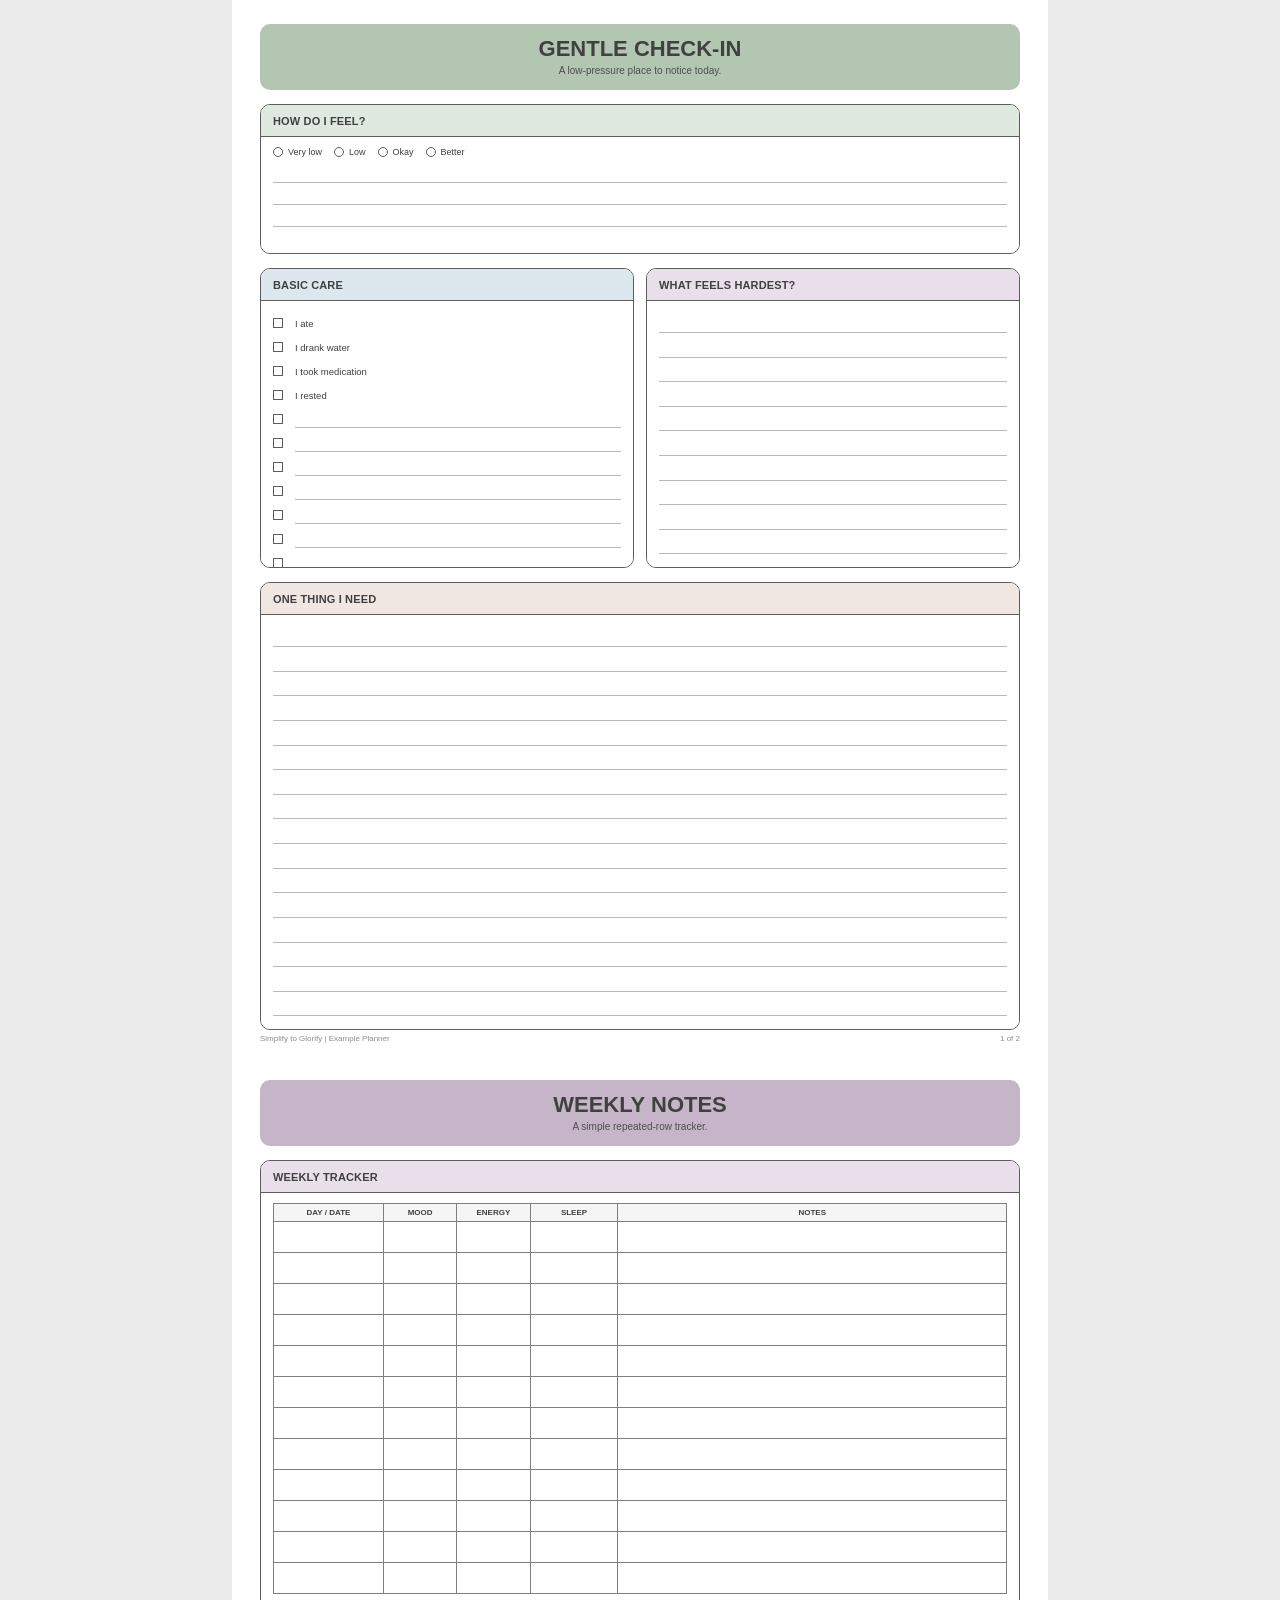
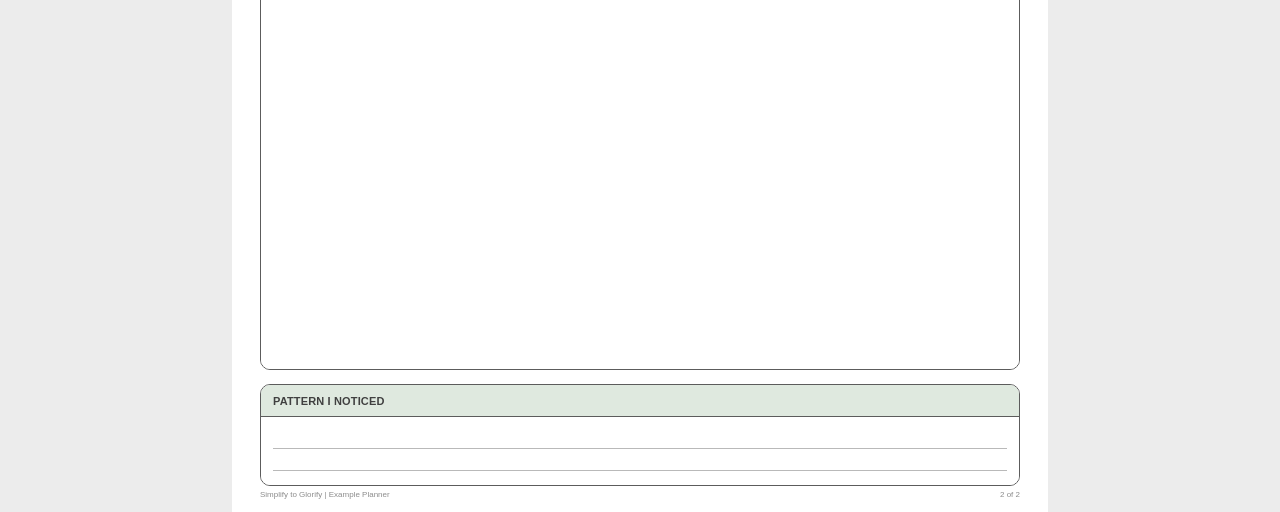
==== examples/basic/output.html @ 71f54cfe "Polish repository presentation and examples" ====
<!doctype html><html lang="en"><head><meta charset="utf-8"><meta name="viewport" content="width=device-width,initial-scale=1"><title>Gentle Example Planner</title><style>
*{box-sizing:border-box}
html,body{margin:0;padding:0;background:#ececec;font-family:Arial,Helvetica,sans-serif;color:#404040}
@page{size:Letter;margin:0}
.page{position:relative;width:816px;height:1056px;margin:0 auto;background:#fff;page-break-after:always;overflow:hidden}
.page:last-child{page-break-after:auto}
.header{position:absolute;left:28px;top:24px;width:760px;height:66px;border-radius:10px;background:var(--theme);display:flex;flex-direction:column;justify-content:center;align-items:center;text-align:center;padding:0 16px}
.title{font-size:22px;font-weight:800;line-height:1;margin:0 0 5px}
.subtitle{font-size:10px;line-height:1.1;color:#4d4d4d;margin:0}
.footer{position:absolute;left:28px;bottom:10px;width:760px;height:16px;display:flex;justify-content:space-between;align-items:center;font-size:8px;color:#8c8c8c}
.box{position:absolute;border:1.2px solid #5c5c5c;border-radius:10px;background:#fff;overflow:hidden}
.head{height:32px;display:flex;align-items:center;padding:0 12px;font-size:11px;font-weight:800;text-transform:uppercase;border-bottom:1.2px solid #5c5c5c;letter-spacing:.15px}
.sage{background:#dfe9df}.lav{background:#e8dfea}.blue{background:#dce8ee}.warm{background:#f0e6e2}.rose{background:#eee0dd}.ivory{background:#fbf9f6}
.body{height:calc(100% - 32px);padding:10px 12px;background:#fff}
.prompt{font-size:9px;font-weight:700;margin:0 0 4px}
.line{height:22px;border-bottom:1px solid #b9b9b9}
.line.tight{height:18px}.line.tall{height:27px}
.grid-lines{display:grid;height:100%;grid-template-rows:repeat(var(--rows),1fr);gap:0}
.check-row{display:grid;grid-template-columns:14px 1fr;gap:8px;align-items:center;height:24px;font-size:9.5px}
.check{width:10px;height:10px;border:1px solid #5c5c5c}
.radio{width:10px;height:10px;border:1px solid #5c5c5c;border-radius:50%}
.pill-row{display:flex;gap:12px;flex-wrap:wrap;align-items:center;font-size:9px;margin-bottom:4px}
.pill{display:flex;align-items:center;gap:5px}
.two-col{display:grid;grid-template-columns:1fr 1fr;gap:12px;height:100%}
.label{font-size:9.5px;font-weight:700;margin-bottom:4px}
.small{font-size:8.5px;color:#555}.callout{font-size:10px;line-height:1.35}
.table{width:100%;border-collapse:collapse;table-layout:fixed;font-size:8px}
.table th,.table td{border:1px solid #7f7f7f;padding:4px;vertical-align:top}
.table th{background:#f5f5f5;font-weight:800;text-transform:uppercase;text-align:center}
.table td{height:31px}.center{text-align:center}
</style></head><body><section class="page" data-document-role="page" data-label="GENTLE CHECK-IN" style="--theme:#b2c6b1"><div class="header"><div class="title">GENTLE CHECK-IN</div><div class="subtitle">A low-pressure place to notice today.</div></div><div class="box" style="left:28px;top:104px;width:760px;height:150px"><div class="head sage">How do I feel?</div><div class="body"><div class="pill-row"><div class="pill"><div class="radio"></div><span>Very low</span></div><div class="pill"><div class="radio"></div><span>Low</span></div><div class="pill"><div class="radio"></div><span>Okay</span></div><div class="pill"><div class="radio"></div><span>Better</span></div></div><div class="line"></div><div class="line"></div><div class="line"></div></div></div><div class="box" style="left:28px;top:268px;width:374px;height:300px"><div class="head blue">Basic care</div><div class="body"><div class="check-row"><div class="check"></div><div>I ate</div></div><div class="check-row"><div class="check"></div><div>I drank water</div></div><div class="check-row"><div class="check"></div><div>I took medication</div></div><div class="check-row"><div class="check"></div><div>I rested</div></div><div class="check-row"><div class="check"></div><div class="line tight"></div></div><div class="check-row"><div class="check"></div><div class="line tight"></div></div><div class="check-row"><div class="check"></div><div class="line tight"></div></div><div class="check-row"><div class="check"></div><div class="line tight"></div></div><div class="check-row"><div class="check"></div><div class="line tight"></div></div><div class="check-row"><div class="check"></div><div class="line tight"></div></div><div class="check-row"><div class="check"></div><div class="line tight"></div></div></div></div><div class="box" style="left:414px;top:268px;width:374px;height:300px"><div class="head lav">What feels hardest?</div><div class="body"><div class="grid-lines" style="--rows:10"><div class="line"></div><div class="line"></div><div class="line"></div><div class="line"></div><div class="line"></div><div class="line"></div><div class="line"></div><div class="line"></div><div class="line"></div><div class="line"></div></div></div></div><div class="box" style="left:28px;top:582px;width:760px;height:448px"><div class="head warm">One thing I need</div><div class="body"><div class="grid-lines" style="--rows:16"><div class="line"></div><div class="line"></div><div class="line"></div><div class="line"></div><div class="line"></div><div class="line"></div><div class="line"></div><div class="line"></div><div class="line"></div><div class="line"></div><div class="line"></div><div class="line"></div><div class="line"></div><div class="line"></div><div class="line"></div><div class="line"></div></div></div></div><div class="footer"><span>Simplify to Glorify | Example Planner</span><span>1 of 2</span></div></section><section class="page" data-document-role="page" data-label="WEEKLY NOTES" style="--theme:#c6b5c8"><div class="header"><div class="title">WEEKLY NOTES</div><div class="subtitle">A simple repeated-row tracker.</div></div><div class="box" style="left:28px;top:104px;width:760px;height:810px"><div class="head lav">Weekly tracker</div><div class="body"><table class="table"><tr><th style="width:15%">Day / Date</th><th style="width:10%">Mood</th><th style="width:10%">Energy</th><th style="width:12%">Sleep</th><th>Notes</th></tr><tr><td></td><td></td><td></td><td></td><td></td></tr><tr><td></td><td></td><td></td><td></td><td></td></tr><tr><td></td><td></td><td></td><td></td><td></td></tr><tr><td></td><td></td><td></td><td></td><td></td></tr><tr><td></td><td></td><td></td><td></td><td></td></tr><tr><td></td><td></td><td></td><td></td><td></td></tr><tr><td></td><td></td><td></td><td></td><td></td></tr><tr><td></td><td></td><td></td><td></td><td></td></tr><tr><td></td><td></td><td></td><td></td><td></td></tr><tr><td></td><td></td><td></td><td></td><td></td></tr><tr><td></td><td></td><td></td><td></td><td></td></tr><tr><td></td><td></td><td></td><td></td><td></td></tr></table></div></div><div class="box" style="left:28px;top:928px;width:760px;height:102px"><div class="head sage">Pattern I noticed</div><div class="body"><div class="grid-lines" style="--rows:3"><div class="line"></div><div class="line"></div><div class="line"></div></div></div></div><div class="footer"><span>Simplify to Glorify | Example Planner</span><span>2 of 2</span></div></section></body></html>
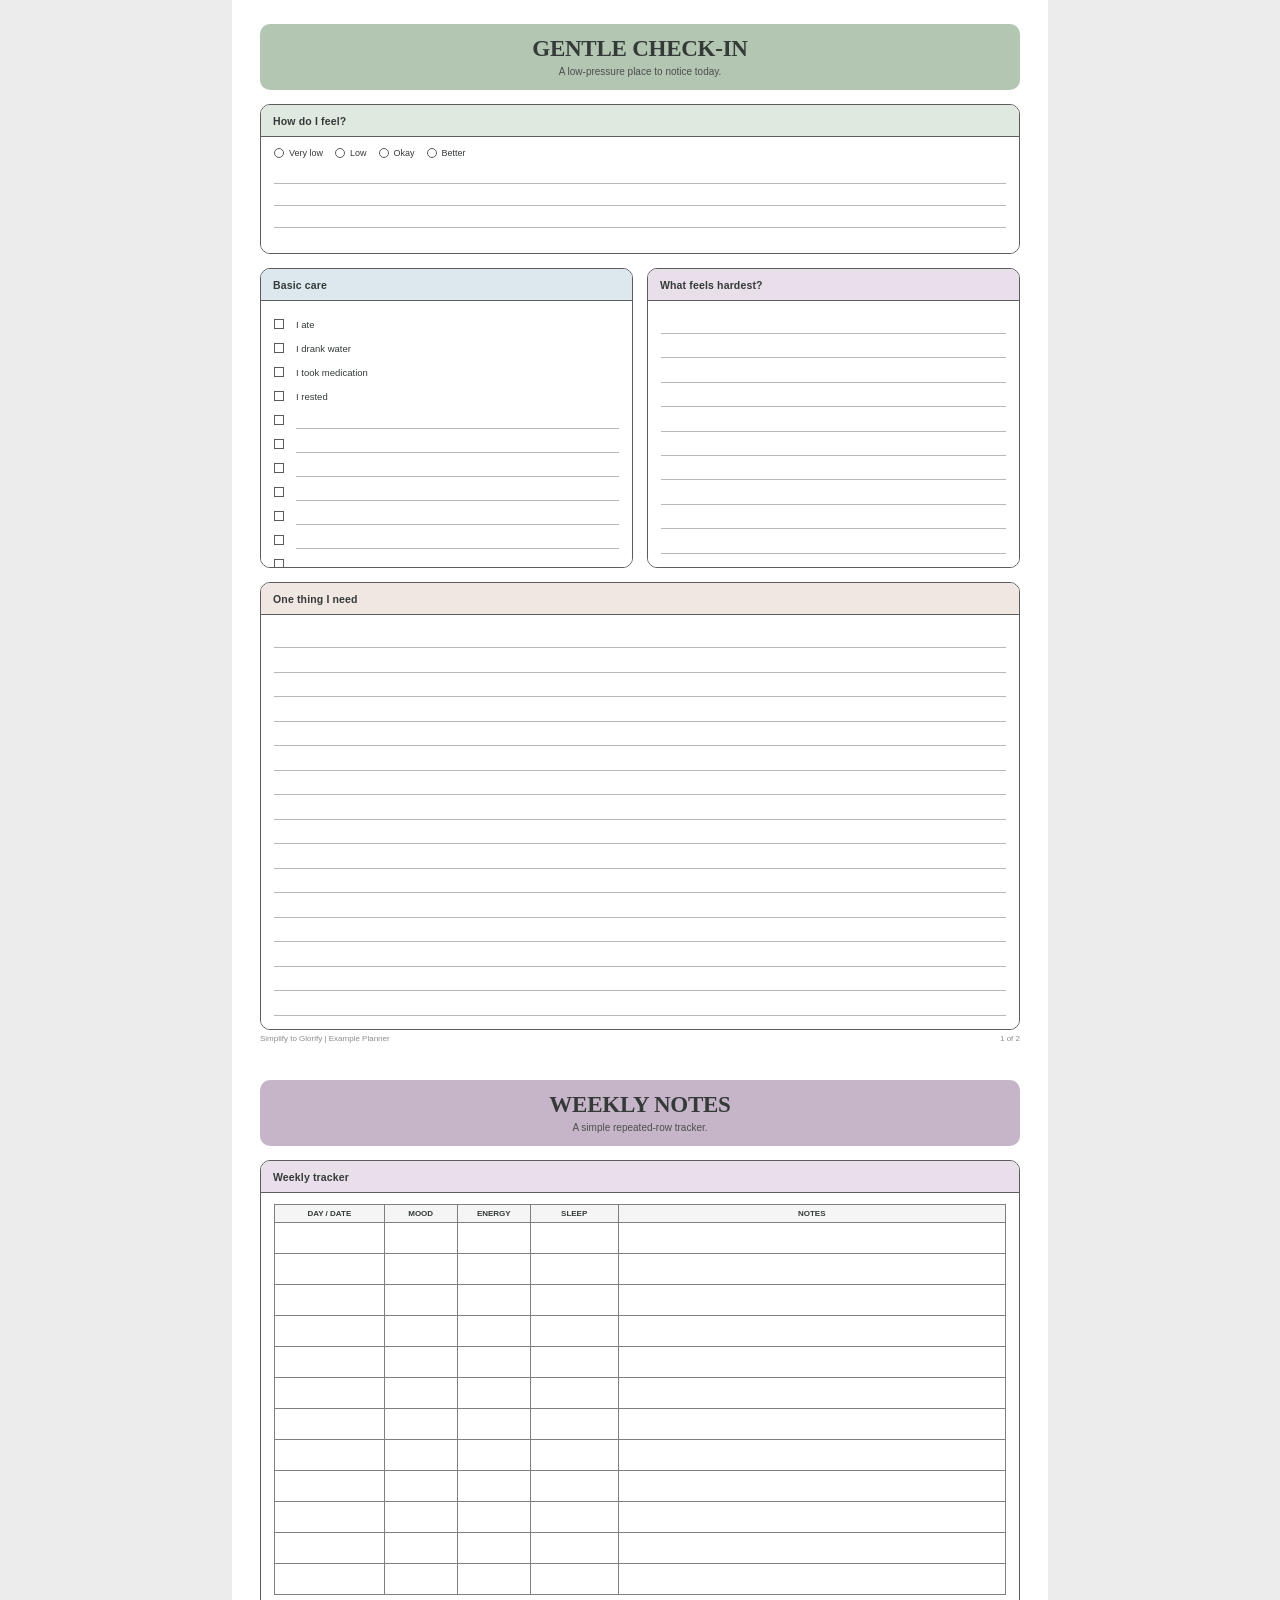
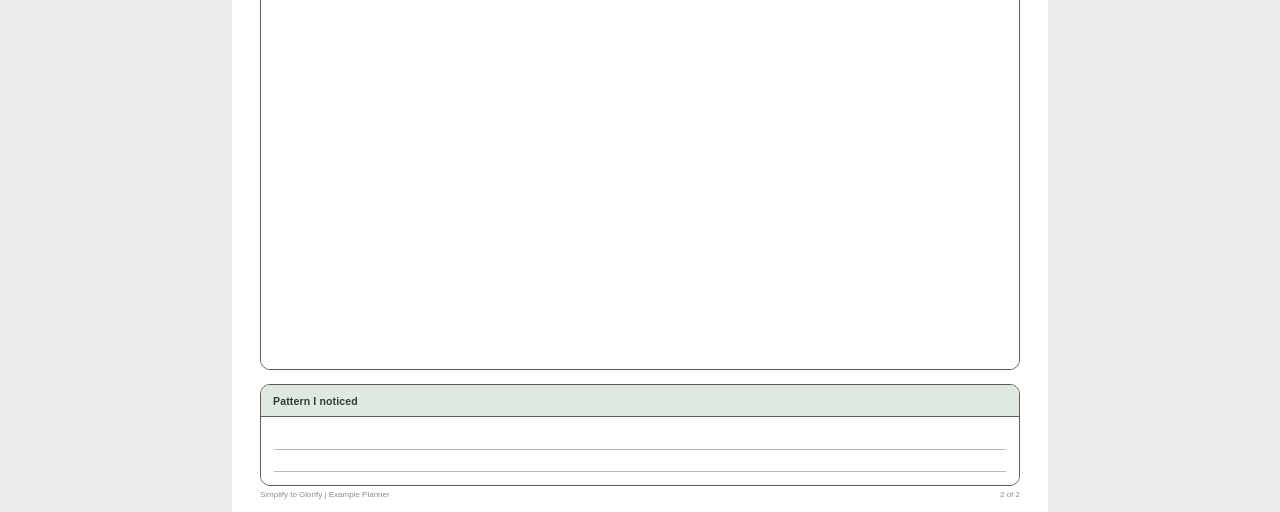
==== commit b955d92e: "Align validation with planner specification" ====
--- a/examples/basic/output.html
+++ b/examples/basic/output.html
@@ -1,17 +1,17 @@
 <!doctype html><html lang="en"><head><meta charset="utf-8"><meta name="viewport" content="width=device-width,initial-scale=1"><title>Gentle Example Planner</title><style>
 *{box-sizing:border-box}
-html,body{margin:0;padding:0;background:#ececec;font-family:Arial,Helvetica,sans-serif;color:#404040}
+html,body{margin:0;padding:0;background:#ececec;font-family:"Aptos","Helvetica Neue",Arial,sans-serif;color:#343a38}
 @page{size:Letter;margin:0}
 .page{position:relative;width:816px;height:1056px;margin:0 auto;background:#fff;page-break-after:always;overflow:hidden}
 .page:last-child{page-break-after:auto}
 .header{position:absolute;left:28px;top:24px;width:760px;height:66px;border-radius:10px;background:var(--theme);display:flex;flex-direction:column;justify-content:center;align-items:center;text-align:center;padding:0 16px}
-.title{font-size:22px;font-weight:800;line-height:1;margin:0 0 5px}
+.title{font-family:Georgia,"Times New Roman",serif;font-size:23px;font-weight:700;line-height:1.05;letter-spacing:-.25px;margin:0 0 5px;text-wrap:balance}
 .subtitle{font-size:10px;line-height:1.1;color:#4d4d4d;margin:0}
 .footer{position:absolute;left:28px;bottom:10px;width:760px;height:16px;display:flex;justify-content:space-between;align-items:center;font-size:8px;color:#8c8c8c}
 .box{position:absolute;border:1.2px solid #5c5c5c;border-radius:10px;background:#fff;overflow:hidden}
-.head{height:32px;display:flex;align-items:center;padding:0 12px;font-size:11px;font-weight:800;text-transform:uppercase;border-bottom:1.2px solid #5c5c5c;letter-spacing:.15px}
+.head{height:32px;display:flex;align-items:center;padding:0 12px;font-size:10.5px;font-weight:700;border-bottom:1.2px solid #5c5c5c;letter-spacing:.15px}
 .sage{background:#dfe9df}.lav{background:#e8dfea}.blue{background:#dce8ee}.warm{background:#f0e6e2}.rose{background:#eee0dd}.ivory{background:#fbf9f6}
-.body{height:calc(100% - 32px);padding:10px 12px;background:#fff}
+.body{height:calc(100% - 32px);padding:11px 13px;background:#fff}
 .prompt{font-size:9px;font-weight:700;margin:0 0 4px}
 .line{height:22px;border-bottom:1px solid #b9b9b9}
 .line.tight{height:18px}.line.tall{height:27px}
@@ -28,4 +28,4 @@
 .table th,.table td{border:1px solid #7f7f7f;padding:4px;vertical-align:top}
 .table th{background:#f5f5f5;font-weight:800;text-transform:uppercase;text-align:center}
 .table td{height:31px}.center{text-align:center}
-</style></head><body><section class="page" data-document-role="page" data-label="GENTLE CHECK-IN" style="--theme:#b2c6b1"><div class="header"><div class="title">GENTLE CHECK-IN</div><div class="subtitle">A low-pressure place to notice today.</div></div><div class="box" style="left:28px;top:104px;width:760px;height:150px"><div class="head sage">How do I feel?</div><div class="body"><div class="pill-row"><div class="pill"><div class="radio"></div><span>Very low</span></div><div class="pill"><div class="radio"></div><span>Low</span></div><div class="pill"><div class="radio"></div><span>Okay</span></div><div class="pill"><div class="radio"></div><span>Better</span></div></div><div class="line"></div><div class="line"></div><div class="line"></div></div></div><div class="box" style="left:28px;top:268px;width:374px;height:300px"><div class="head blue">Basic care</div><div class="body"><div class="check-row"><div class="check"></div><div>I ate</div></div><div class="check-row"><div class="check"></div><div>I drank water</div></div><div class="check-row"><div class="check"></div><div>I took medication</div></div><div class="check-row"><div class="check"></div><div>I rested</div></div><div class="check-row"><div class="check"></div><div class="line tight"></div></div><div class="check-row"><div class="check"></div><div class="line tight"></div></div><div class="check-row"><div class="check"></div><div class="line tight"></div></div><div class="check-row"><div class="check"></div><div class="line tight"></div></div><div class="check-row"><div class="check"></div><div class="line tight"></div></div><div class="check-row"><div class="check"></div><div class="line tight"></div></div><div class="check-row"><div class="check"></div><div class="line tight"></div></div></div></div><div class="box" style="left:414px;top:268px;width:374px;height:300px"><div class="head lav">What feels hardest?</div><div class="body"><div class="grid-lines" style="--rows:10"><div class="line"></div><div class="line"></div><div class="line"></div><div class="line"></div><div class="line"></div><div class="line"></div><div class="line"></div><div class="line"></div><div class="line"></div><div class="line"></div></div></div></div><div class="box" style="left:28px;top:582px;width:760px;height:448px"><div class="head warm">One thing I need</div><div class="body"><div class="grid-lines" style="--rows:16"><div class="line"></div><div class="line"></div><div class="line"></div><div class="line"></div><div class="line"></div><div class="line"></div><div class="line"></div><div class="line"></div><div class="line"></div><div class="line"></div><div class="line"></div><div class="line"></div><div class="line"></div><div class="line"></div><div class="line"></div><div class="line"></div></div></div></div><div class="footer"><span>Simplify to Glorify | Example Planner</span><span>1 of 2</span></div></section><section class="page" data-document-role="page" data-label="WEEKLY NOTES" style="--theme:#c6b5c8"><div class="header"><div class="title">WEEKLY NOTES</div><div class="subtitle">A simple repeated-row tracker.</div></div><div class="box" style="left:28px;top:104px;width:760px;height:810px"><div class="head lav">Weekly tracker</div><div class="body"><table class="table"><tr><th style="width:15%">Day / Date</th><th style="width:10%">Mood</th><th style="width:10%">Energy</th><th style="width:12%">Sleep</th><th>Notes</th></tr><tr><td></td><td></td><td></td><td></td><td></td></tr><tr><td></td><td></td><td></td><td></td><td></td></tr><tr><td></td><td></td><td></td><td></td><td></td></tr><tr><td></td><td></td><td></td><td></td><td></td></tr><tr><td></td><td></td><td></td><td></td><td></td></tr><tr><td></td><td></td><td></td><td></td><td></td></tr><tr><td></td><td></td><td></td><td></td><td></td></tr><tr><td></td><td></td><td></td><td></td><td></td></tr><tr><td></td><td></td><td></td><td></td><td></td></tr><tr><td></td><td></td><td></td><td></td><td></td></tr><tr><td></td><td></td><td></td><td></td><td></td></tr><tr><td></td><td></td><td></td><td></td><td></td></tr></table></div></div><div class="box" style="left:28px;top:928px;width:760px;height:102px"><div class="head sage">Pattern I noticed</div><div class="body"><div class="grid-lines" style="--rows:3"><div class="line"></div><div class="line"></div><div class="line"></div></div></div></div><div class="footer"><span>Simplify to Glorify | Example Planner</span><span>2 of 2</span></div></section></body></html>+</style></head><body><section class="page" data-document-role="page" data-label="GENTLE CHECK-IN" style="--theme:#b2c6b1"><div class="header"><div class="title">GENTLE CHECK-IN</div><div class="subtitle">A low-pressure place to notice today.</div></div><div class="box" style="left:28px;top:104px;width:760px;height:150px"><div class="head sage">How do I feel?</div><div class="body"><div class="pill-row"><div class="pill"><div class="radio"></div><span>Very low</span></div><div class="pill"><div class="radio"></div><span>Low</span></div><div class="pill"><div class="radio"></div><span>Okay</span></div><div class="pill"><div class="radio"></div><span>Better</span></div></div><div class="line"></div><div class="line"></div><div class="line"></div></div></div><div class="box" style="left:28px;top:268px;width:373px;height:300px"><div class="head blue">Basic care</div><div class="body"><div class="check-row"><div class="check"></div><div>I ate</div></div><div class="check-row"><div class="check"></div><div>I drank water</div></div><div class="check-row"><div class="check"></div><div>I took medication</div></div><div class="check-row"><div class="check"></div><div>I rested</div></div><div class="check-row"><div class="check"></div><div class="line tight"></div></div><div class="check-row"><div class="check"></div><div class="line tight"></div></div><div class="check-row"><div class="check"></div><div class="line tight"></div></div><div class="check-row"><div class="check"></div><div class="line tight"></div></div><div class="check-row"><div class="check"></div><div class="line tight"></div></div><div class="check-row"><div class="check"></div><div class="line tight"></div></div><div class="check-row"><div class="check"></div><div class="line tight"></div></div></div></div><div class="box" style="left:415px;top:268px;width:373px;height:300px"><div class="head lav">What feels hardest?</div><div class="body"><div class="grid-lines" style="--rows:10"><div class="line"></div><div class="line"></div><div class="line"></div><div class="line"></div><div class="line"></div><div class="line"></div><div class="line"></div><div class="line"></div><div class="line"></div><div class="line"></div></div></div></div><div class="box" style="left:28px;top:582px;width:760px;height:448px"><div class="head warm">One thing I need</div><div class="body"><div class="grid-lines" style="--rows:16"><div class="line"></div><div class="line"></div><div class="line"></div><div class="line"></div><div class="line"></div><div class="line"></div><div class="line"></div><div class="line"></div><div class="line"></div><div class="line"></div><div class="line"></div><div class="line"></div><div class="line"></div><div class="line"></div><div class="line"></div><div class="line"></div></div></div></div><div class="footer"><span>Simplify to Glorify | Example Planner</span><span>1 of 2</span></div></section><section class="page" data-document-role="page" data-label="WEEKLY NOTES" style="--theme:#c6b5c8"><div class="header"><div class="title">WEEKLY NOTES</div><div class="subtitle">A simple repeated-row tracker.</div></div><div class="box" style="left:28px;top:104px;width:760px;height:810px"><div class="head lav">Weekly tracker</div><div class="body"><table class="table"><tr><th style="width:15%">Day / Date</th><th style="width:10%">Mood</th><th style="width:10%">Energy</th><th style="width:12%">Sleep</th><th>Notes</th></tr><tr><td></td><td></td><td></td><td></td><td></td></tr><tr><td></td><td></td><td></td><td></td><td></td></tr><tr><td></td><td></td><td></td><td></td><td></td></tr><tr><td></td><td></td><td></td><td></td><td></td></tr><tr><td></td><td></td><td></td><td></td><td></td></tr><tr><td></td><td></td><td></td><td></td><td></td></tr><tr><td></td><td></td><td></td><td></td><td></td></tr><tr><td></td><td></td><td></td><td></td><td></td></tr><tr><td></td><td></td><td></td><td></td><td></td></tr><tr><td></td><td></td><td></td><td></td><td></td></tr><tr><td></td><td></td><td></td><td></td><td></td></tr><tr><td></td><td></td><td></td><td></td><td></td></tr></table></div></div><div class="box" style="left:28px;top:928px;width:760px;height:102px"><div class="head sage">Pattern I noticed</div><div class="body"><div class="grid-lines" style="--rows:3"><div class="line"></div><div class="line"></div><div class="line"></div></div></div></div><div class="footer"><span>Simplify to Glorify | Example Planner</span><span>2 of 2</span></div></section></body></html>
